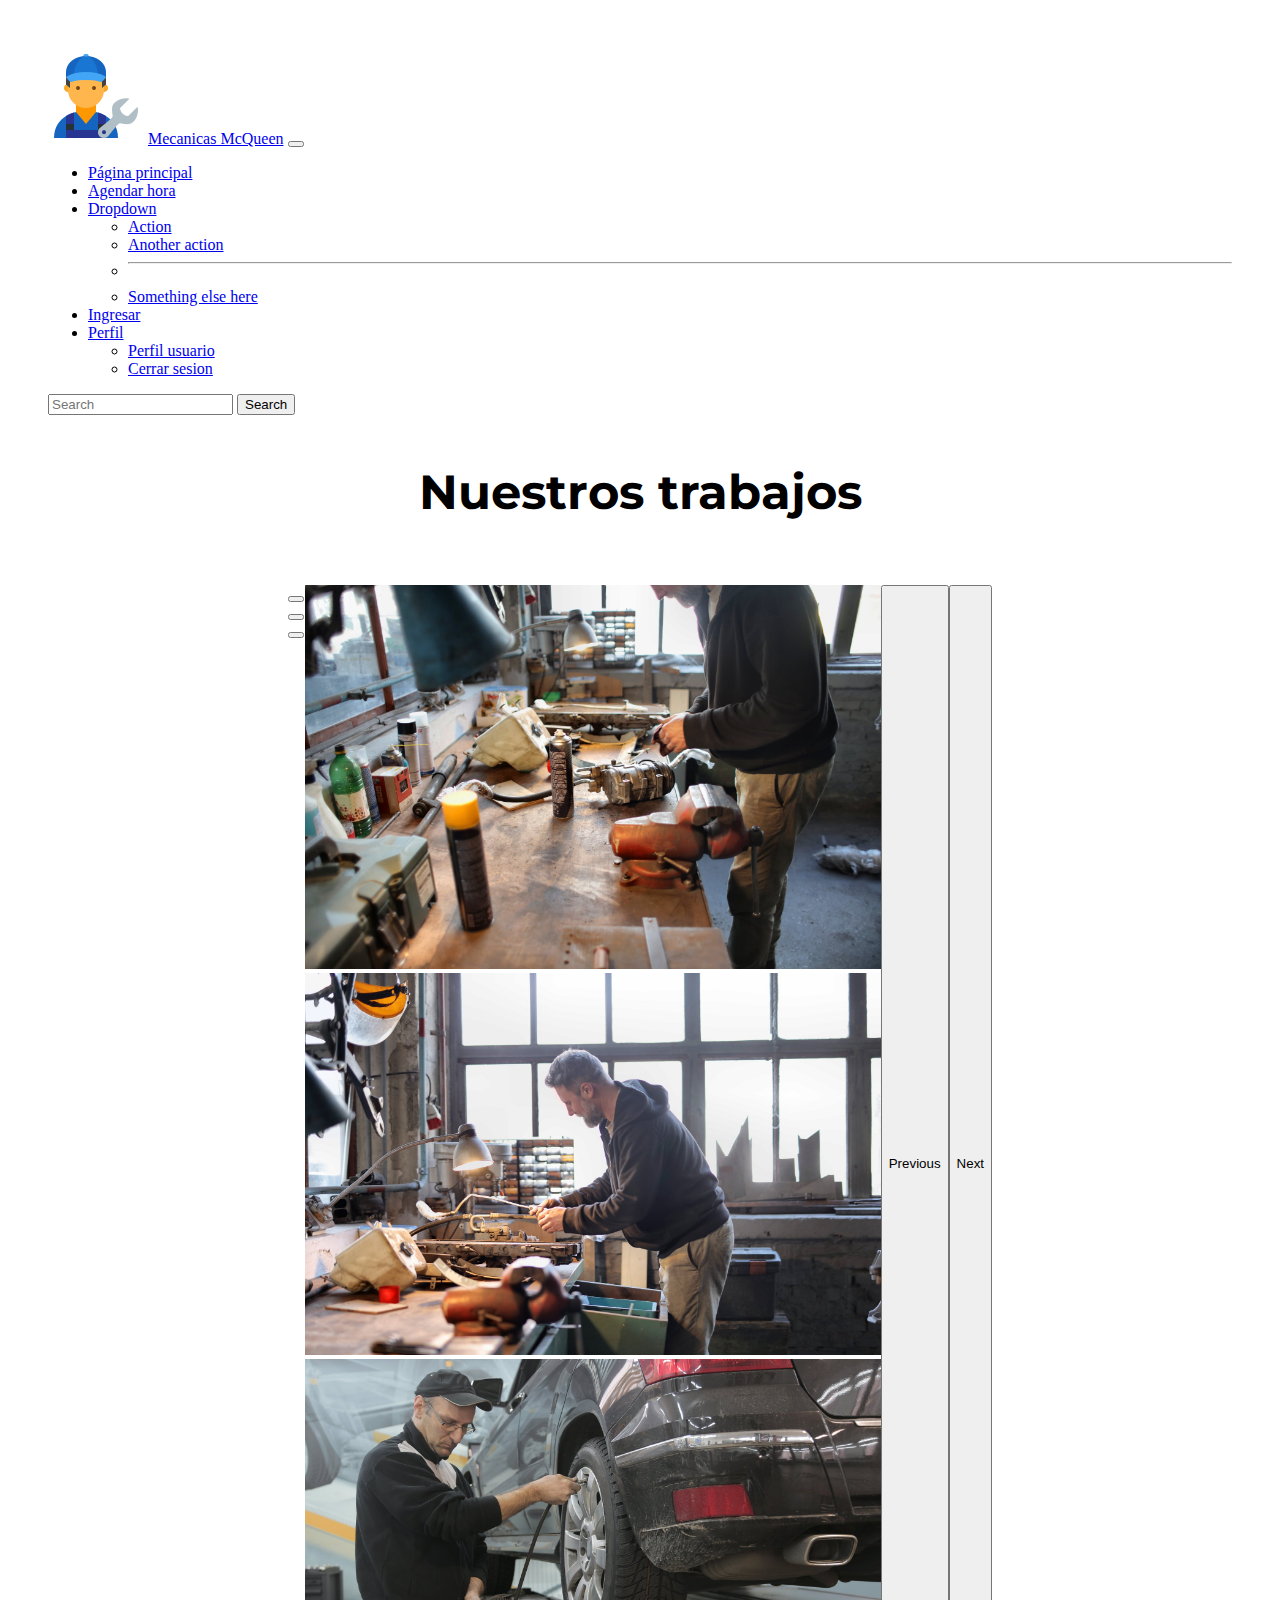
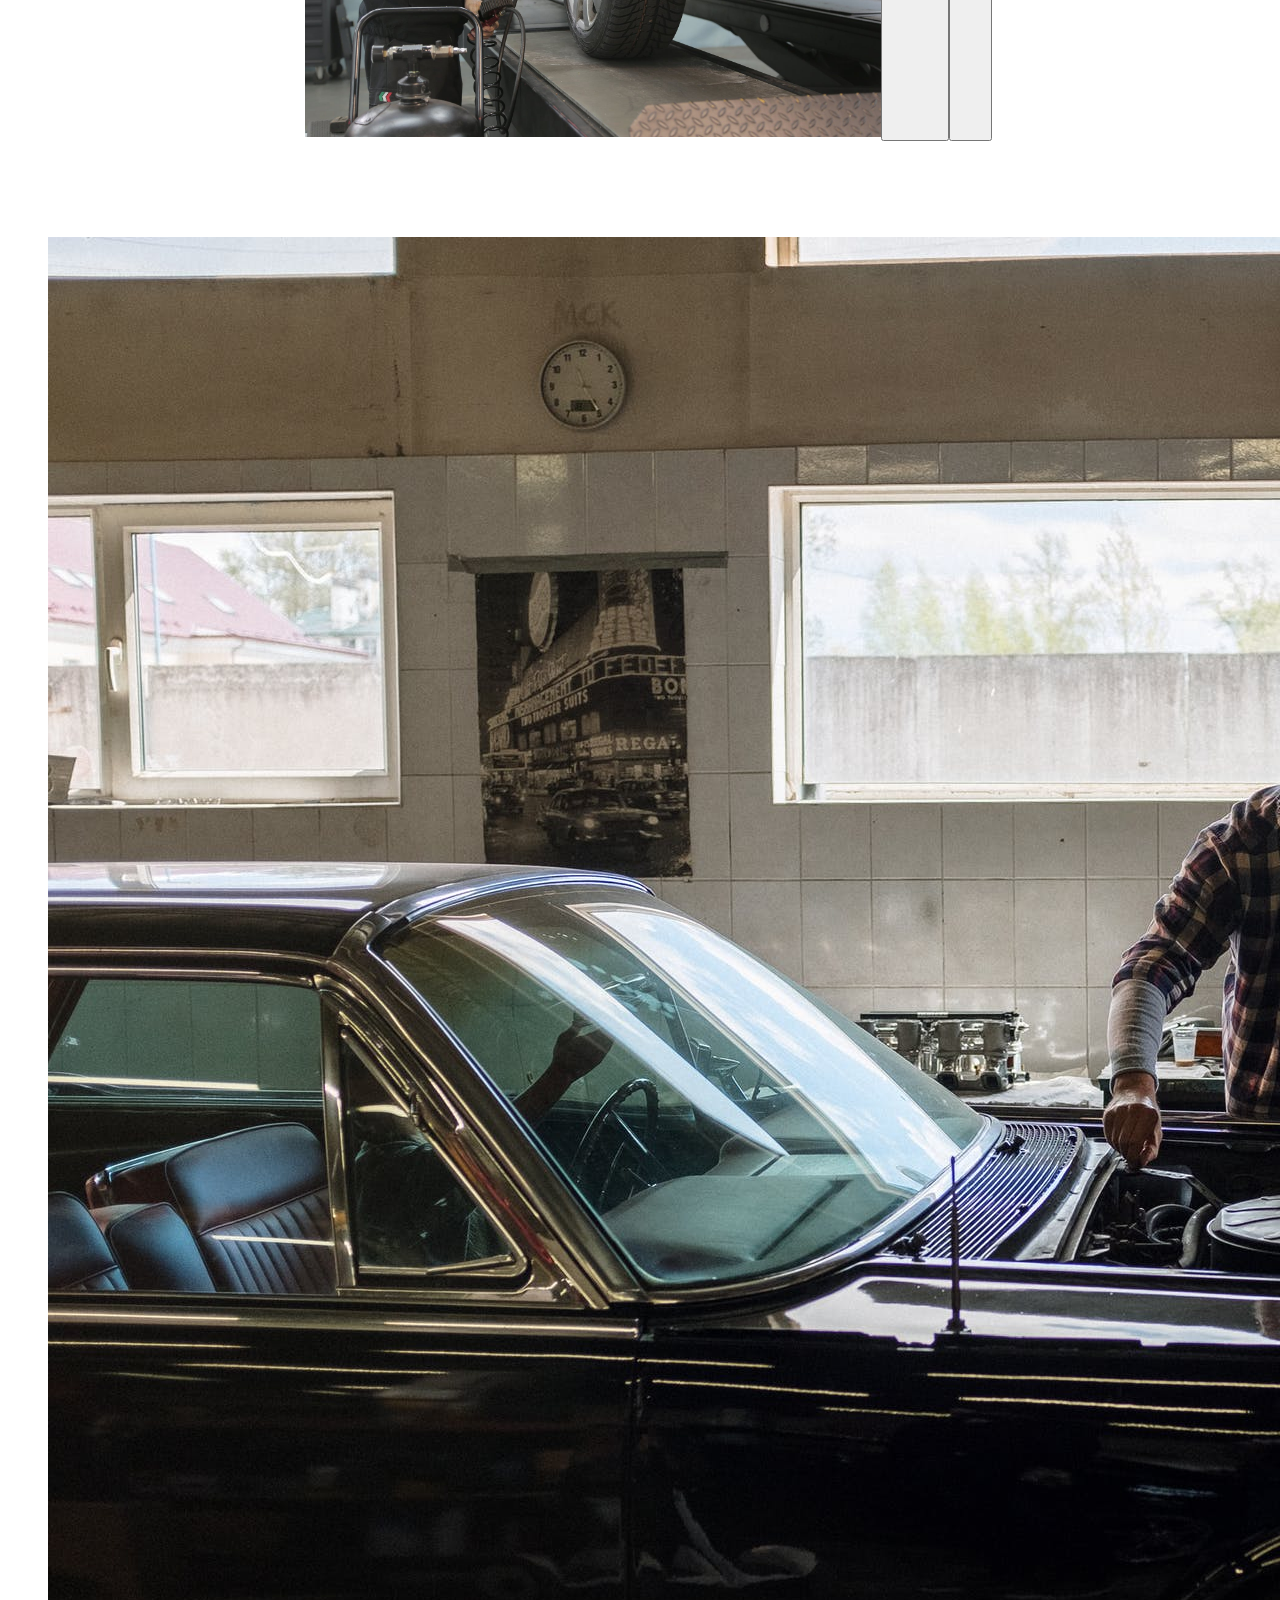
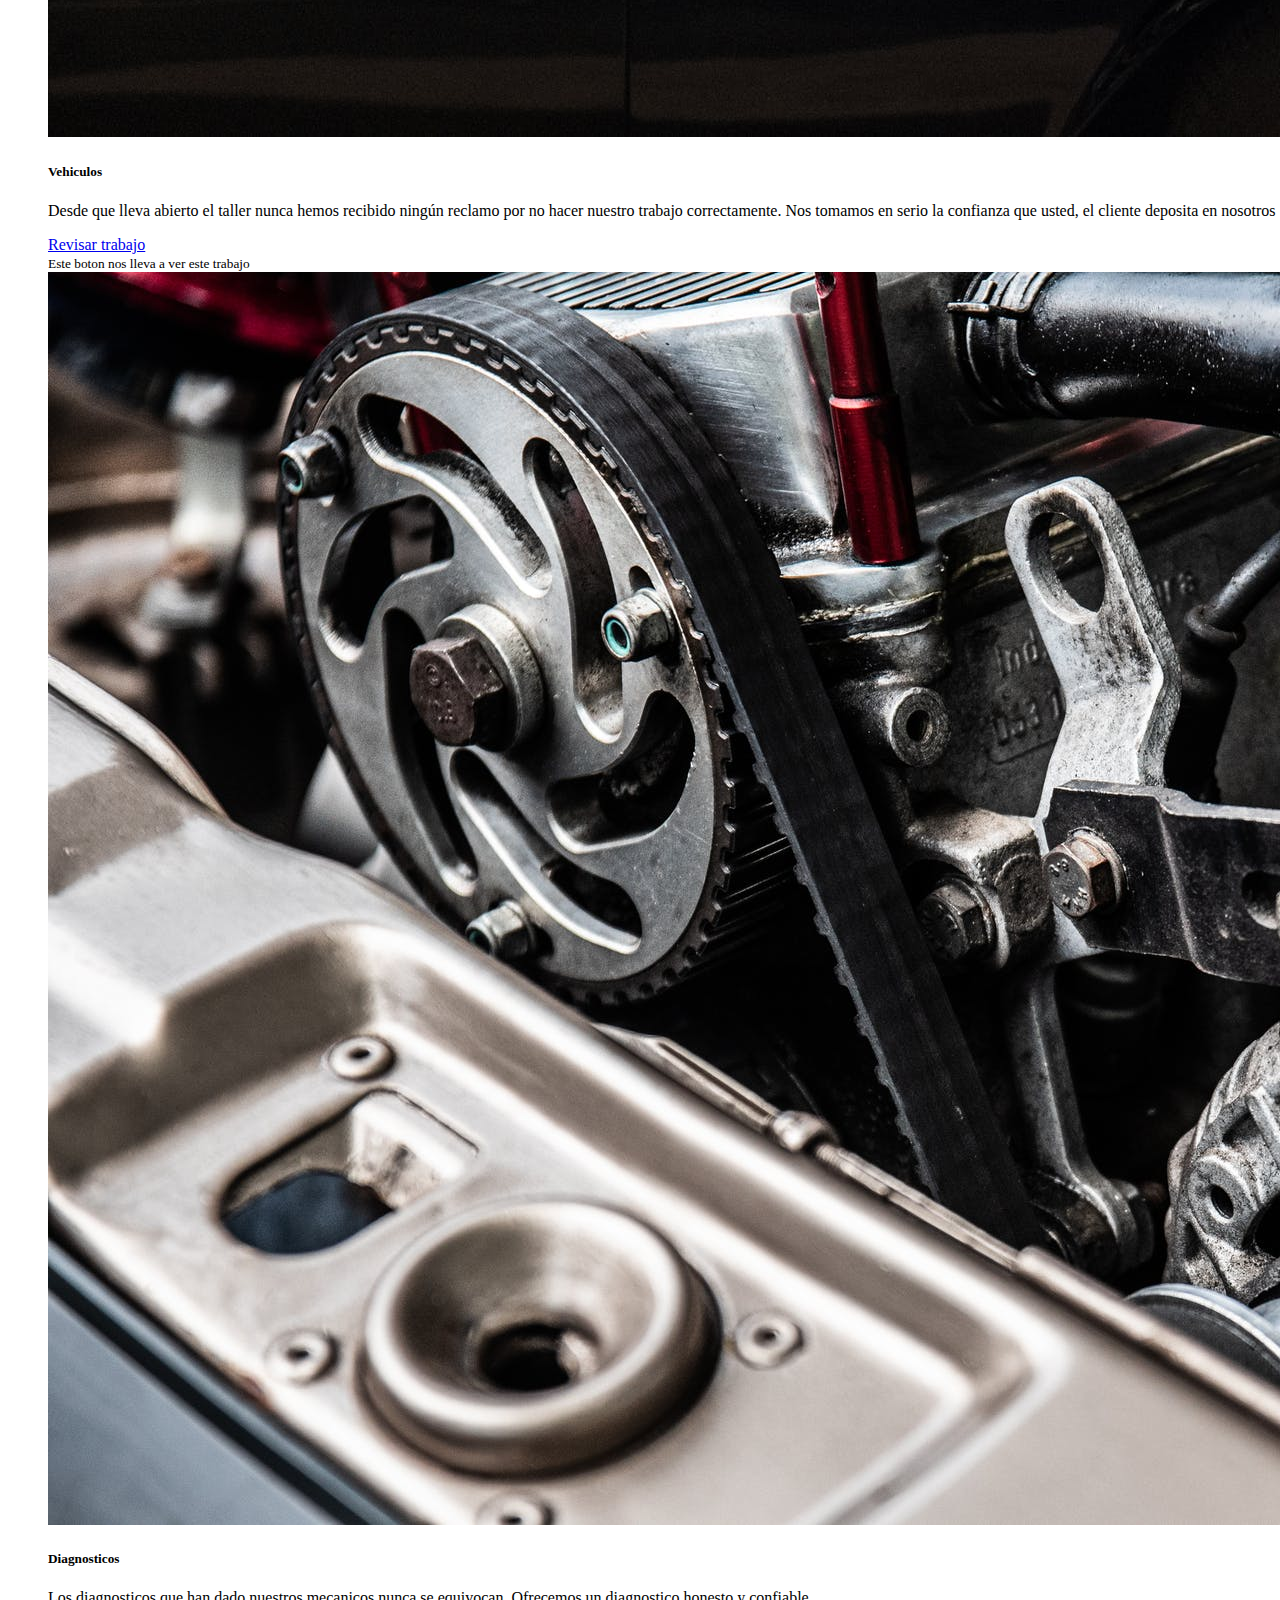
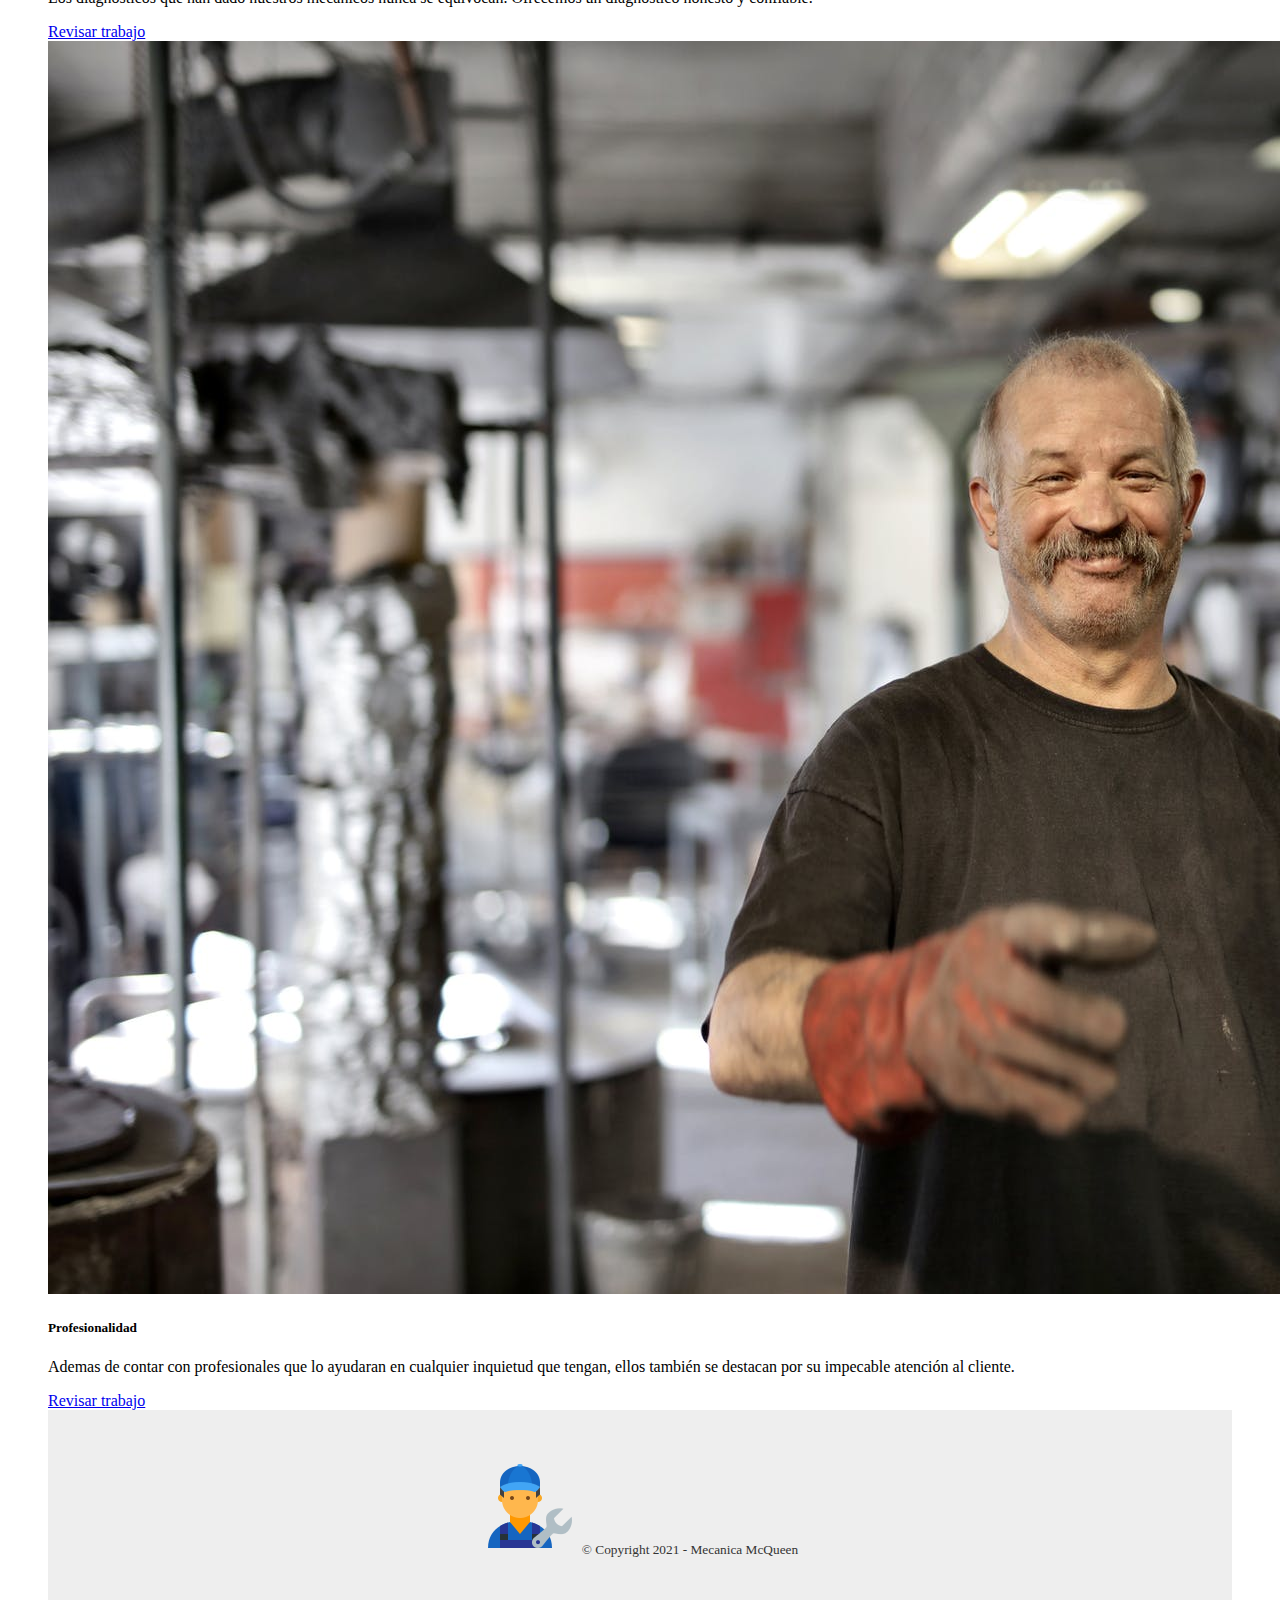
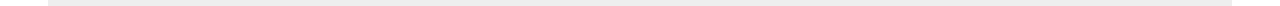
==== categoria.html @ e8ef3e8e "cambios" ====
<!DOCTYPE html>
<html lang="en">

<head>
    <meta charset="UTF-8">
    <meta http-equiv="X-UA-Compatible" content="IE=edge">
    <meta name="viewport" content="width=device-width, initial-scale=1.0">
    <title>Home</title>
    <link href="https://cdn.jsdelivr.net/npm/bootstrap@5.0.2/dist/css/bootstrap.min.css" rel="stylesheet"
        integrity="sha384-EVSTQN3/azprG1Anm3QDgpJLIm9Nao0Yz1ztcQTwFspd3yD65VohhpuuCOmLASjC" crossorigin="anonymous">
    <link rel="preconnect" href="https://fonts.googleapis.com">
    <link rel="preconnect" href="https://fonts.gstatic.com" crossorigin>
    <link href="https://fonts.googleapis.com/css2?family=Montserrat:wght@700&display=swap" rel="stylesheet">
    <link rel="preconnect" href="https://fonts.googleapis.com">
    <link rel="preconnect" href="https://fonts.gstatic.com" crossorigin>
    <link
        href="https://fonts.googleapis.com/css2?family=Alegreya+Sans:ital,wght@1,700&family=Montserrat:wght@700&display=swap"
        rel="stylesheet">
    <link rel="stylesheet" href="style.css">
</head>

<body>
    <script src="https://cdn.jsdelivr.net/npm/bootstrap@5.0.2/dist/js/bootstrap.bundle.min.js"
        integrity="sha384-MrcW6ZMFYlzcLA8Nl+NtUVF0sA7MsXsP1UyJoMp4YLEuNSfAP+JcXn/tWtIaxVXM"
        crossorigin="anonymous"></script>
    <header>
        <nav class="navbar navbar-expand-lg navbar-light bg-light">
            <div class="container-fluid">
                <a href="index.html"><img src="resources/img/logo_mecanico.png" href="index.html"
                        alt="logo-principal"></a>
                <a class="navbar-brand" href="index.html">Mecanicas McQueen</a>
                <button class="navbar-toggler" type="button" data-bs-toggle="collapse"
                    data-bs-target="#navbarSupportedContent" aria-controls="navbarSupportedContent"
                    aria-expanded="false" aria-label="Toggle navigation">
                    <span class="navbar-toggler-icon"></span>
                </button>
                <div class="collapse navbar-collapse" id="navbarSupportedContent">
                    <ul class="navbar-nav me-auto mb-2 mb-lg-0">
                        <li class="nav-item">
                            <a class="nav-link active" aria-current="page" href="index.html">Página principal</a>
                        </li>
                        <li class="nav-item">
                            <a class="nav-link" href="form_mecanico.html">Agendar hora</a>
                        </li>
                        <li class="nav-item dropdown">
                            <a class="nav-link dropdown-toggle" href="#" id="navbarDropdown" role="button"
                                data-bs-toggle="dropdown" aria-expanded="false">
                                Dropdown
                            </a>
                            <ul class="dropdown-menu" aria-labelledby="navbarDropdown">
                                <li><a class="dropdown-item" href="#">Action</a></li>
                                <li><a class="dropdown-item" href="#">Another action</a></li>
                                <li>
                                    <hr class="dropdown-divider">
                                </li>
                                <li><a class="dropdown-item" href="#">Something else here</a></li>
                            </ul>
                        </li>

                        <li class="nav-item">
                            <a class="nav-link active" aria-current="page" href="login.html">Ingresar</a>
                        </li>
                        <li class="nav-item dropdown">
                            <a class="nav-link dropdown-toggle" href="#" id="navbarDropdownMenuLink" role="button"
                                data-bs-toggle="dropdown" aria-expanded="false">
                                Perfil
                            </a>
                            <ul class="dropdown-menu" aria-labelledby="navbarDropdownMenuLink">
                                <li><a class="dropdown-item" href="index.html">Perfil usuario</a></li>
                                <li><a class="dropdown-item" href="login.html">Cerrar sesion</a></li>
                            </ul>
                        </li>
                    </ul>
                    <form class="d-flex">
                        <input class="form-control me-2" type="search" placeholder="Search" aria-label="Search">
                        <button class="btn btn-outline-success" type="submit">Search</button>
                    </form>
                </div>
            </div>
        </nav>
    </header>
    <!-- Carousel aca  -->
            <div  class="contenedor-grid-c">
                    <div class="clase-c-2">
                        <h3 style="font-size: 3rem;">Nuestros trabajos</h3>
                    </div>
                    <div class="clase-c-1">
                            <div id="carouselExampleCaptions" class="carousel slide carousel-fade" data-bs-ride="carousel">
                                    <div class="carousel-indicators">
                                        <button type="button" data-bs-target="#carouselExampleCaptions" data-bs-slide-to="0" class="active"
                                            aria-current="true" aria-label="Slide 1"></button>
                                        <button type="button" data-bs-target="#carouselExampleCaptions" data-bs-slide-to="1"
                                            aria-label="Slide 2"></button>
                                        <button type="button" data-bs-target="#carouselExampleCaptions" data-bs-slide-to="2"
                                            aria-label="Slide 3"></button>
                                    </div>
                                    <div class="carousel-inner">
                                        <div class="carousel-item active">
                                            <img src="resources/img/mecanico_reparando.jpeg" class="d-block w-100" alt="...">
                            
                                        </div>
                                        <div class="carousel-item">
                                            <img src="resources/img/workshop mecanico.jpeg" class="d-block w-100" alt="...">
                            
                                        </div>
                                        <div class="carousel-item">
                                            <img src="resources/img/mecanico_aire.jpeg" class="d-block w-100" alt="...">
                                        </div>
                            </div>
                        
                            <button class="carousel-control-prev" type="button" data-bs-target="#carouselExampleCaptions" data-bs-slide="prev">
                                <span class="carousel-control-prev-icon" aria-hidden="true"></span>
                                <span class="visually-hidden">Previous</span>
                            </button>
                            <button class="carousel-control-next" type="button" data-bs-target="#carouselExampleCaptions" data-bs-slide="next">
                                <span class="carousel-control-next-icon" aria-hidden="true"></span>
                                <span class="visually-hidden">Next</span>
                            </button>
                        </div>
                    </div>
                    <div class="clase-c-info">
                            <div class="card-group">
                                <div class="card">
                                    <img class="card-img-top" src="resources/img/trabajo-auto.jpeg" alt="Card image cap">
                                    <div class="card-body">
                                        <h5 class="card-title">Vehiculos</h5>
                                        <p class="card-text">Desde que lleva abierto el taller nunca hemos recibido ningún reclamo por no hacer nuestro trabajo correctamente. Nos tomamos en serio la confianza que usted, el cliente deposita en nosotros</p>
                                        <a href="detalle.html" class="btn btn-primary">Revisar trabajo</a><br>
                                         <small>Este boton nos lleva a ver este trabajo</small>
                                    </div>
                                </div>
                                <div class="card">
                                    <img class="card-img-top" src="resources/img/nuestros_mecanicos.jpeg" alt="Card image cap">
                                    <div class="card-body">
                                        <h5 class="card-title">Diagnosticos</h5>
                                        <p class="card-text">Los diagnosticos que han dado nuestros mecanicos nunca se equivocan. Ofrecemos un diagnostico honesto y confiable.</p>
                                        <a href="detalle1.html" class="btn btn-primary">Revisar trabajo</a>
                                    </div>
                                </div>
                                <div class="card">
                                    <img class="card-img-top" src="resources/img/mecanico_sonriendo.jpeg" alt="Card image cap">
                                    <div class="card-body">
                                        <h5 class="card-title">Profesionalidad</h5>
                                        <p class="card-text">Ademas de contar con profesionales que lo ayudaran en cualquier inquietud que tengan, ellos también se destacan por su impecable atención al cliente.</p>
                                        <a href="detalle3.html" class="btn btn-primary">Revisar trabajo</a>
                                    </div>
                
                                </div>
                            </div>
                    </div>
            </div>
               
    <footer>
        <img src="resources/img/logo_mecanico.png" alt="logo-principal-footer">
        <small id="copyright">&copy; Copyright 2021 - Mecanica McQueen</small>
    </footer>

</body>

</html>
---- style.css ----
html{
    margin: 40px;
    height: 100%;

}

body{
    min-height: 100%;
    display: flex;
    flex-direction: column;
}

footer{
    margin-top: auto;
    text-align: center;
    background: #eee;
    padding: 3em;
    color: #333;
}
.carousel{
    display: flex;
    align-content: center;
}
.carousel-inner img{
    width: 100%;     
    height: 980px;   
    margin: auto;
}
.contenedor{
    display: grid;
    grid-template-columns: repeat(auto-fit, minmax(300px, 1fr));
}

.grid-carousel{
    grid-column:  1/4;
    grid-row: 2;
}


.introduccion{
    text-align: center;
    font-family: 'Alegreya Sans', sans-serif;
}


.contenedor-detalle{
    display: grid;
    grid-template-columns: repeat(3, 1fr );
    grid-gap:1em;
   
}

.foto-diagnostico img{
    width: 100%;
    max-width: 100%;
    height: 100%;
    object-fit: contain; /* esta solucion no funciona en internet exoplorer */
    border-radius: 15px !important;
}
.foto-diagnostico{
    grid-column: 1 / 4;
    
}

.parrafo-contenido{
    text-shadow: 2px 2px 5px black;
    text-decoration: underline;
    line-height: 3rem;
    font-weight: 900;
    letter-spacing: 0.2rem;
    font-family: 'Montserrat', sans-serif;
    margin: 40px;
    grid-column:  1 / 3 ;
    grid-row: 2;

}


.estilo{
    display: flex;
    align-content: center;
    justify-content: center;
}
label.error{
    margin-top: 0.625em;
    font-weight: bold;
    color: red;

}
#formulario{
    width: 80em;
    display: inline-block;
    background-color: #F1F1F1;
    font-style: italic;
    border-radius: 0.625em;
    padding-left: 0.625em;
    padding-top: 0.625em;
}
#boton{
    margin: 1em;
}
#comentario{
    height: 6.25em;
    width: 79em;
    resize: none;
}
#caja{
    margin-top: 1.0em;
    display: flex;
    flex-direction: column;
}

#boton-registrar{
    margin-top: 2em;
}
#mover-btn-r{
    margin-top: 3em;
}
#estilo-box-r{
    padding: 5em;
    outline: 4px double #1C6EA4;
    outline-offset: 0px;
    border-style: groove;
    box-shadow: 5px 5px 15px 5px #000000;
}
#titulo-estilo-r{
    font-family: 'Montserrat', sans-serif;
    text-align: center;
    font-size: 2rem;
    font-weight: 900;
    
}

#flex-btn-r{
    display: flex;
    justify-content: center;
}
.test{
    display: grid;
    justify-content: center;
    
}
.contenedor-grid-c{
    display: grid ;
    grid-template-columns: repeat(5, 1fr);
    grid-gap: 1em;
}


.clase-c-1{
    grid-column: 2 / 5;
    grid-row: 2;
}

.clase-c-1 img{
    max-width: 100%;
    width: 100%;
    height: 100%;
    object-fit: cover;

}

.clase-c-2{
    text-align: center;
    font-family: 'Montserrat', sans-serif;
    grid-column: 2 / 5;
    
}

.clase-c-info{
    grid-column: 1 / 6;
    grid-row: 3;
    margin: auto;
    margin-top: 5em;
    
}
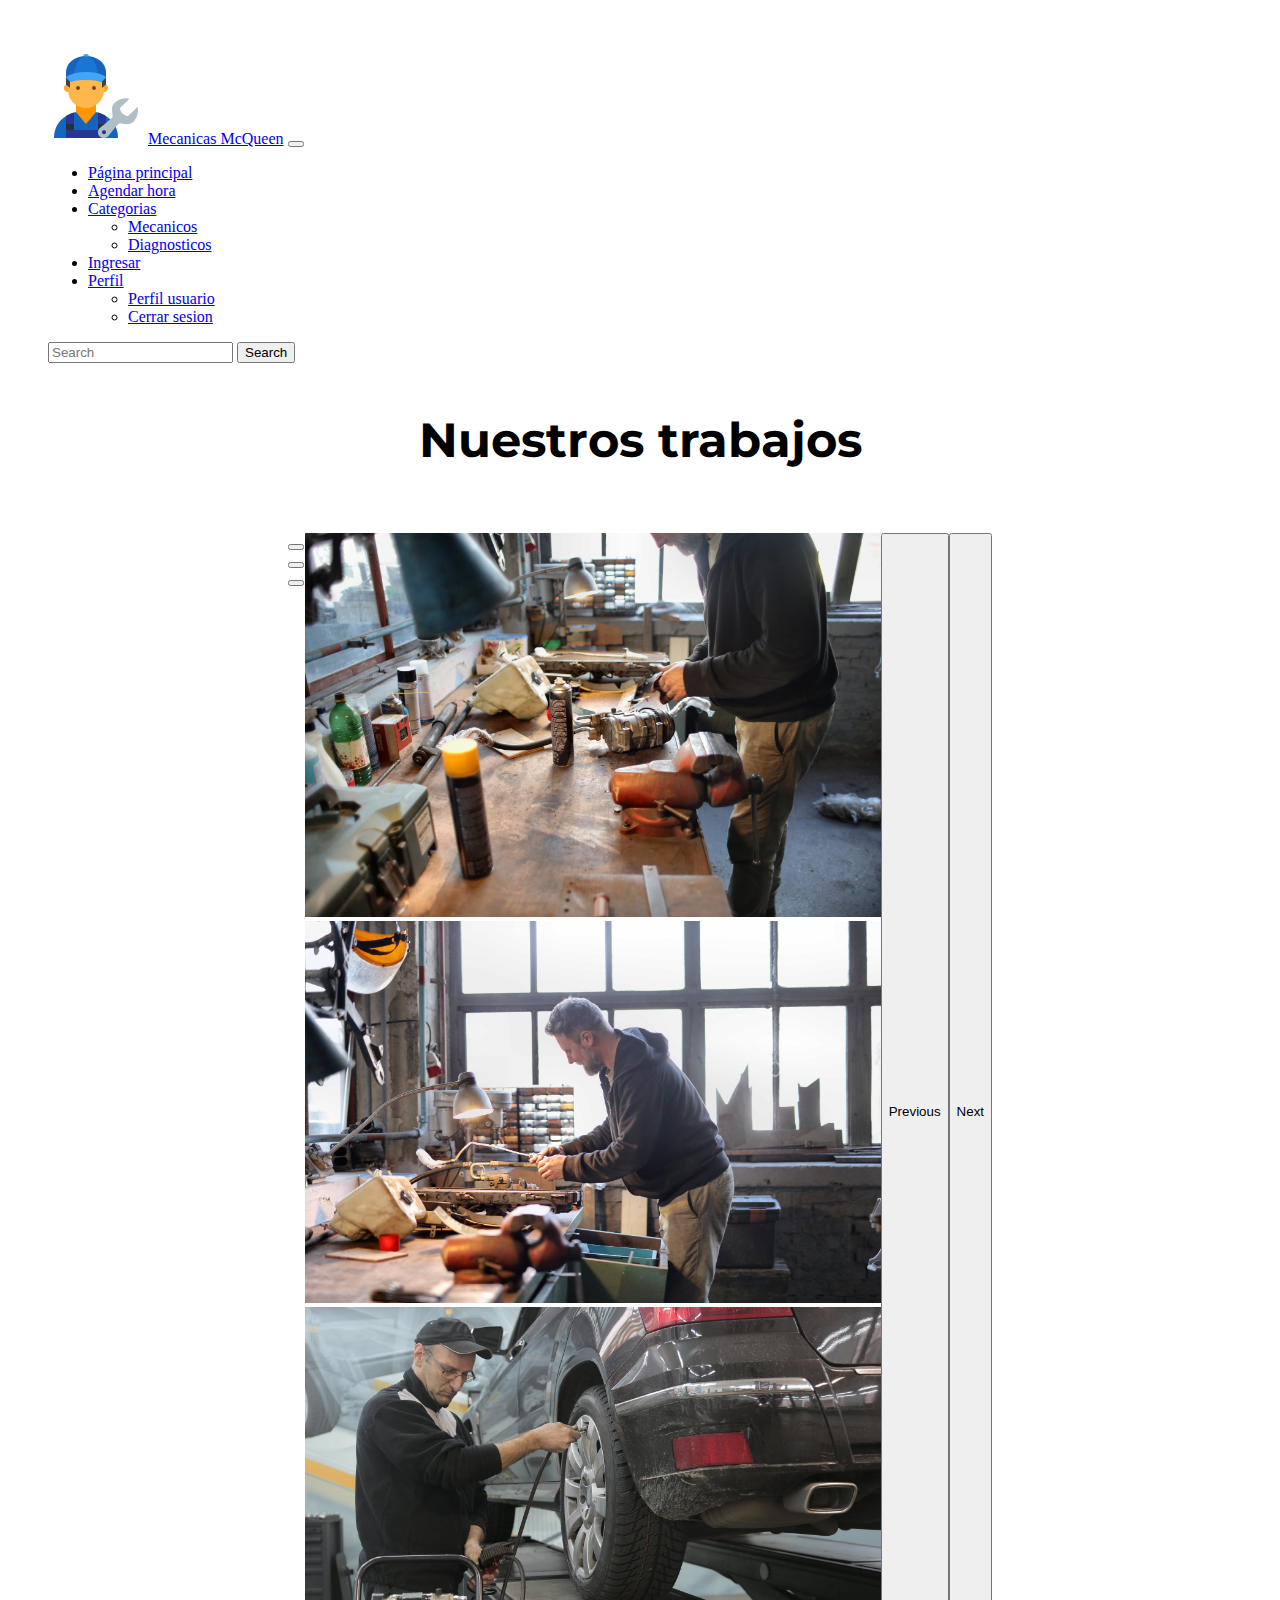
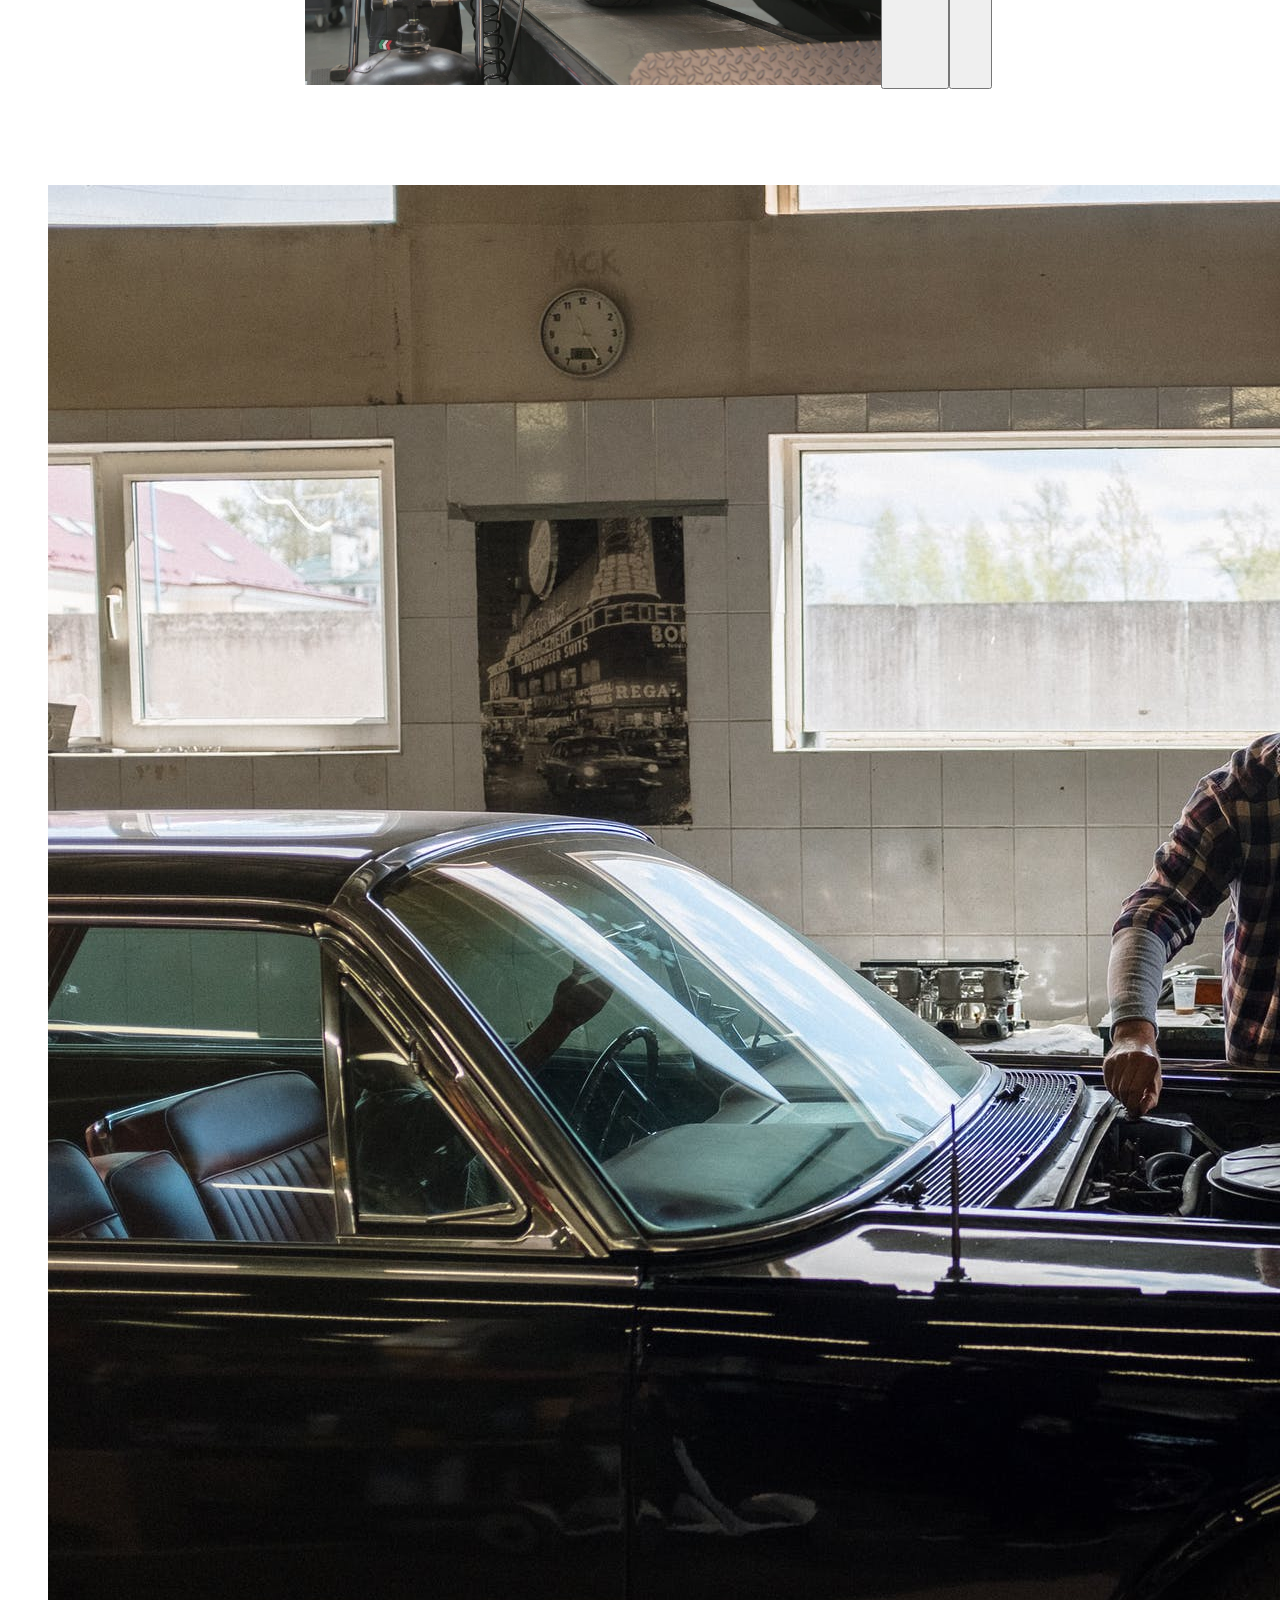
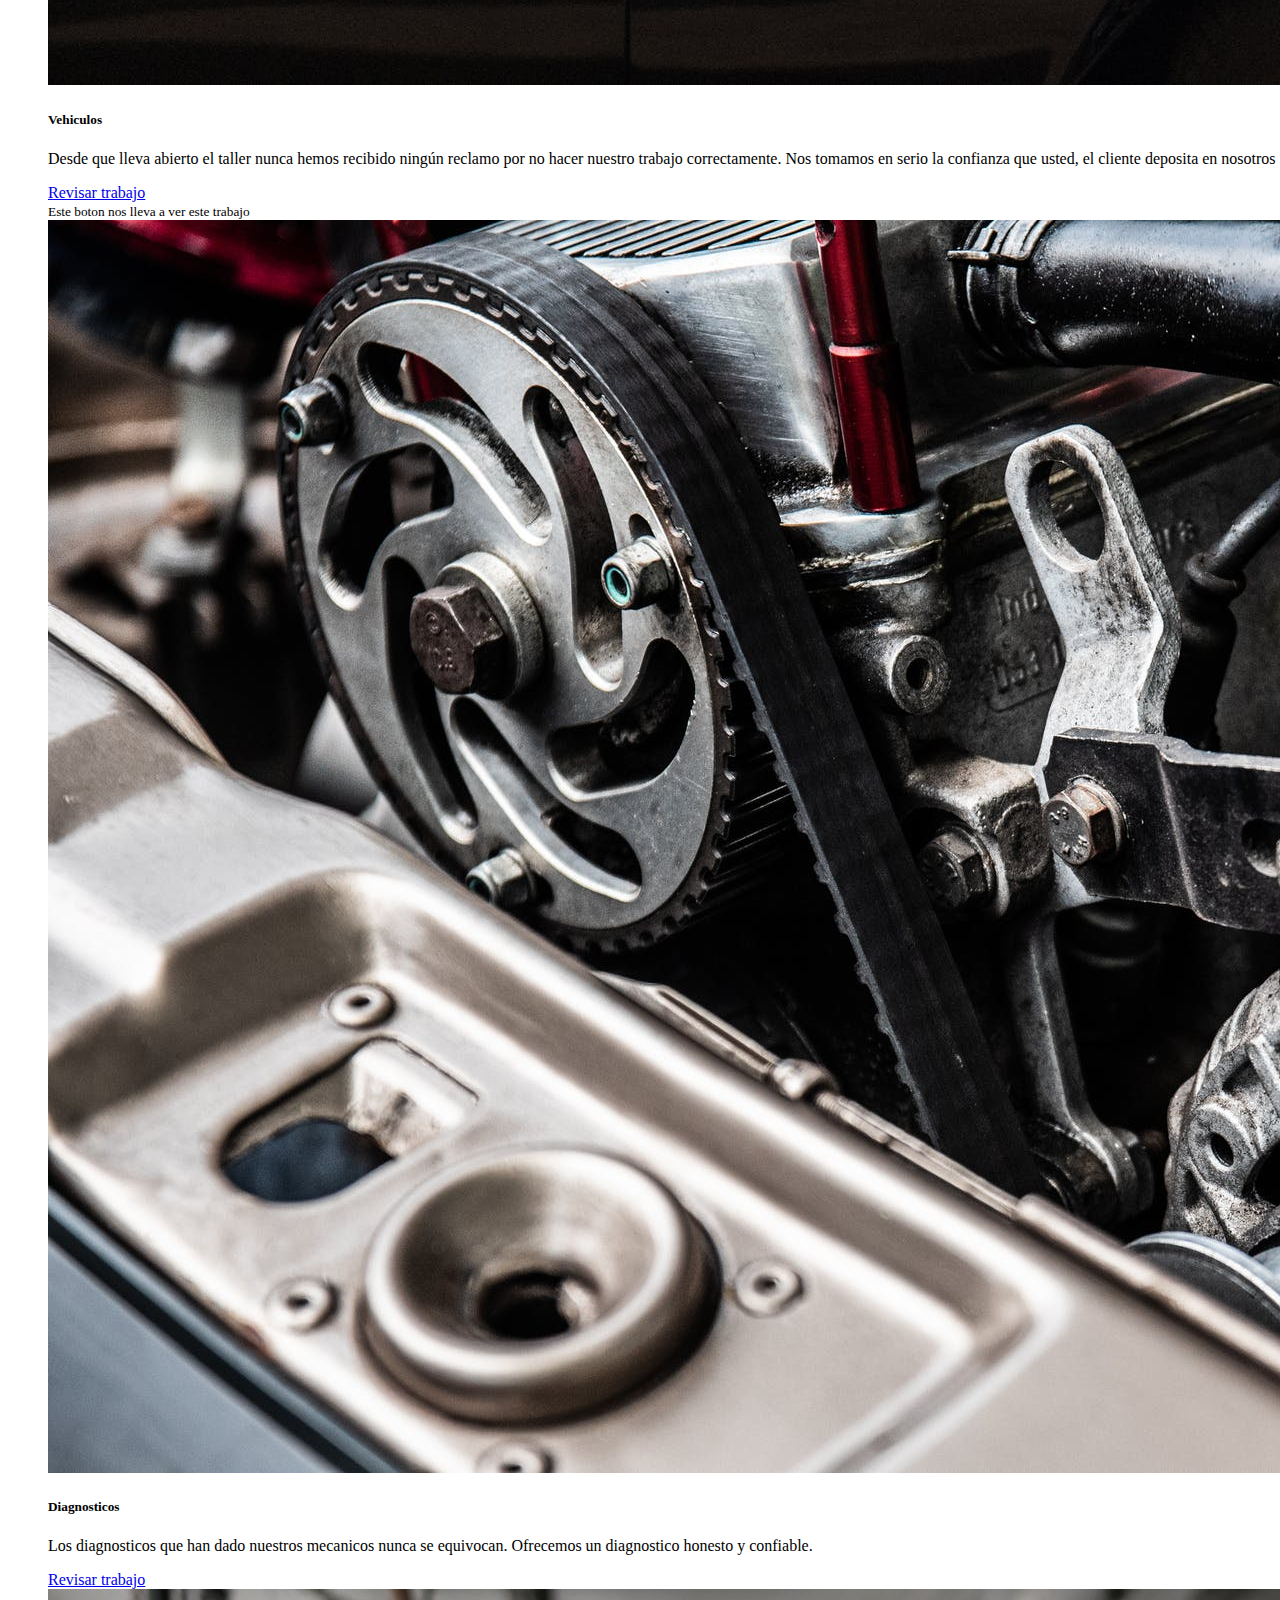
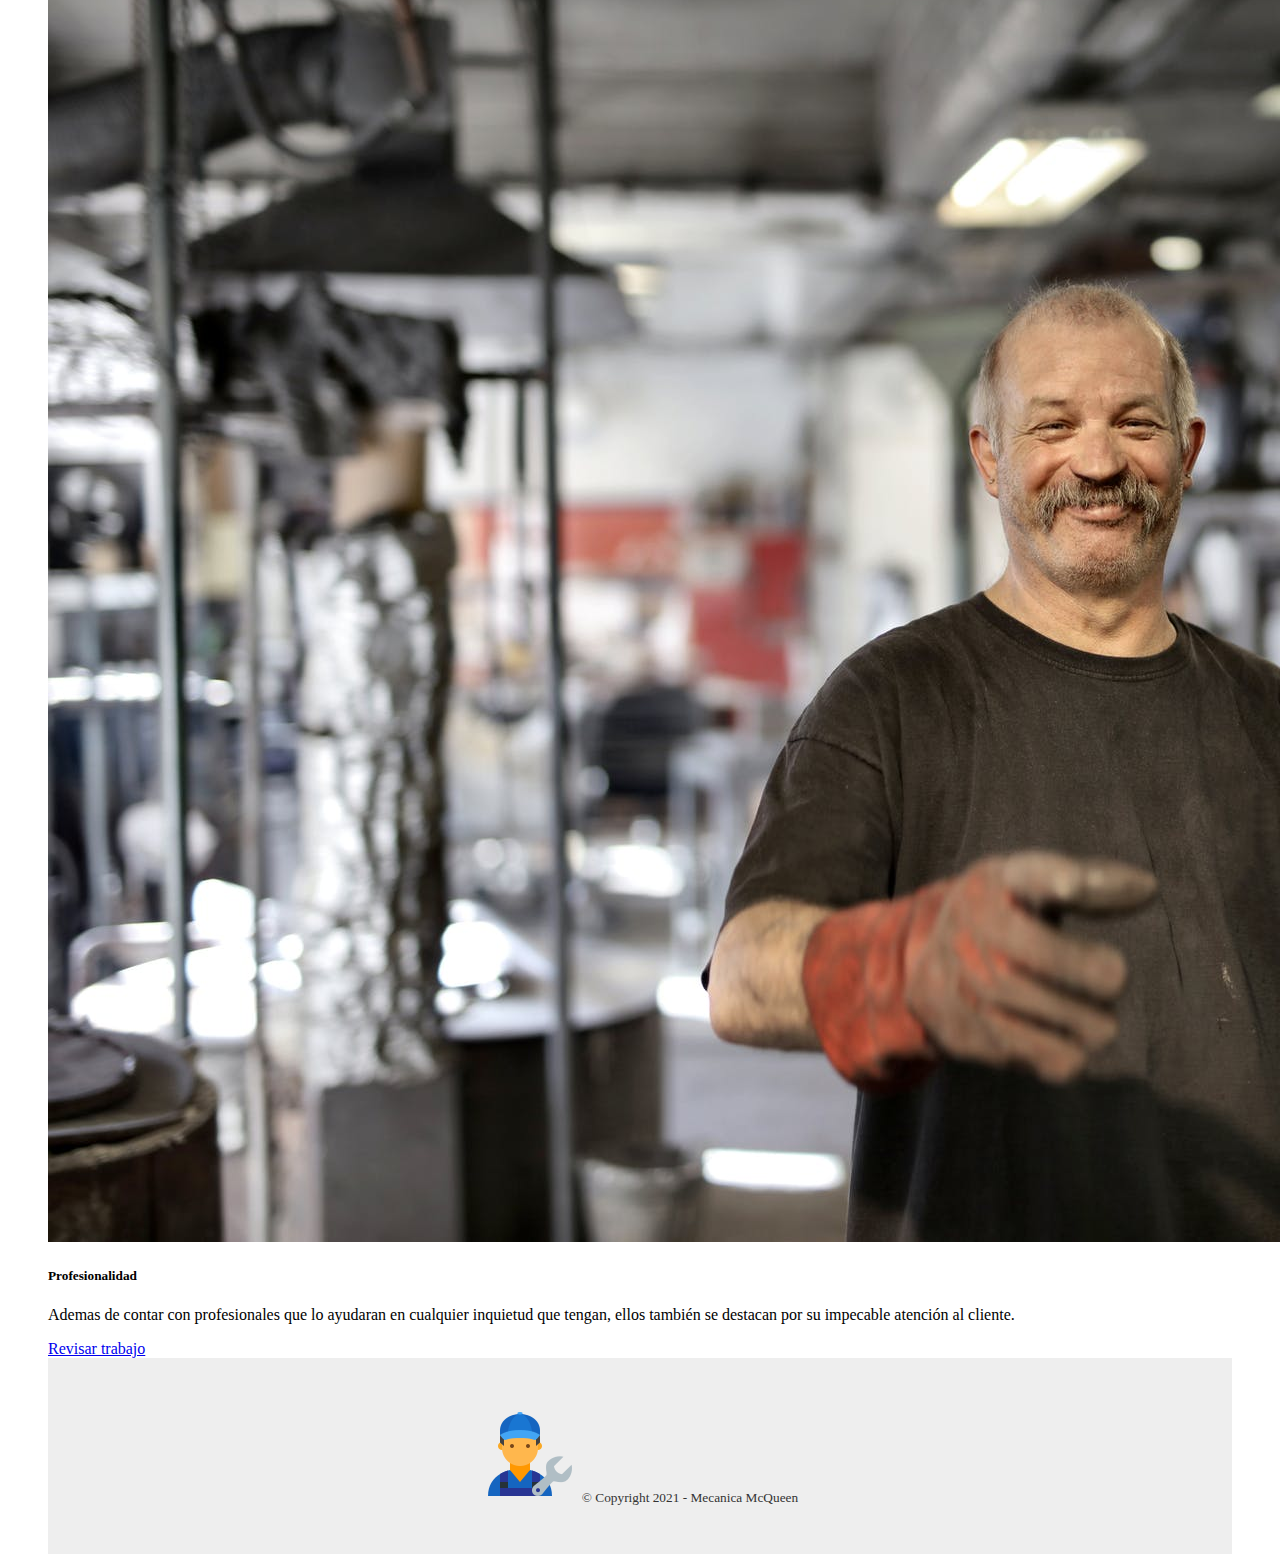
==== commit fd241b13: "cambios" ====
--- a/categoria.html
+++ b/categoria.html
@@ -26,12 +26,11 @@
     <header>
         <nav class="navbar navbar-expand-lg navbar-light bg-light">
             <div class="container-fluid">
-                <a href="index.html"><img src="resources/img/logo_mecanico.png" href="index.html"
-                        alt="logo-principal"></a>
+                <a href="index.html"><img src="resources/img/logo_mecanico.png" href="index.html" alt="logo-principal"></a>
                 <a class="navbar-brand" href="index.html">Mecanicas McQueen</a>
                 <button class="navbar-toggler" type="button" data-bs-toggle="collapse"
-                    data-bs-target="#navbarSupportedContent" aria-controls="navbarSupportedContent"
-                    aria-expanded="false" aria-label="Toggle navigation">
+                    data-bs-target="#navbarSupportedContent" aria-controls="navbarSupportedContent" aria-expanded="false"
+                    aria-label="Toggle navigation">
                     <span class="navbar-toggler-icon"></span>
                 </button>
                 <div class="collapse navbar-collapse" id="navbarSupportedContent">
@@ -45,18 +44,14 @@
                         <li class="nav-item dropdown">
                             <a class="nav-link dropdown-toggle" href="#" id="navbarDropdown" role="button"
                                 data-bs-toggle="dropdown" aria-expanded="false">
-                                Dropdown
+                                Categorias
                             </a>
                             <ul class="dropdown-menu" aria-labelledby="navbarDropdown">
-                                <li><a class="dropdown-item" href="#">Action</a></li>
-                                <li><a class="dropdown-item" href="#">Another action</a></li>
-                                <li>
-                                    <hr class="dropdown-divider">
-                                </li>
-                                <li><a class="dropdown-item" href="#">Something else here</a></li>
+                                <li><a class="dropdown-item" href="categoria.html">Mecanicos</a></li>
+                                <li><a class="dropdown-item" href="#">Diagnosticos</a></li>
                             </ul>
                         </li>
-
+    
                         <li class="nav-item">
                             <a class="nav-link active" aria-current="page" href="login.html">Ingresar</a>
                         </li>
